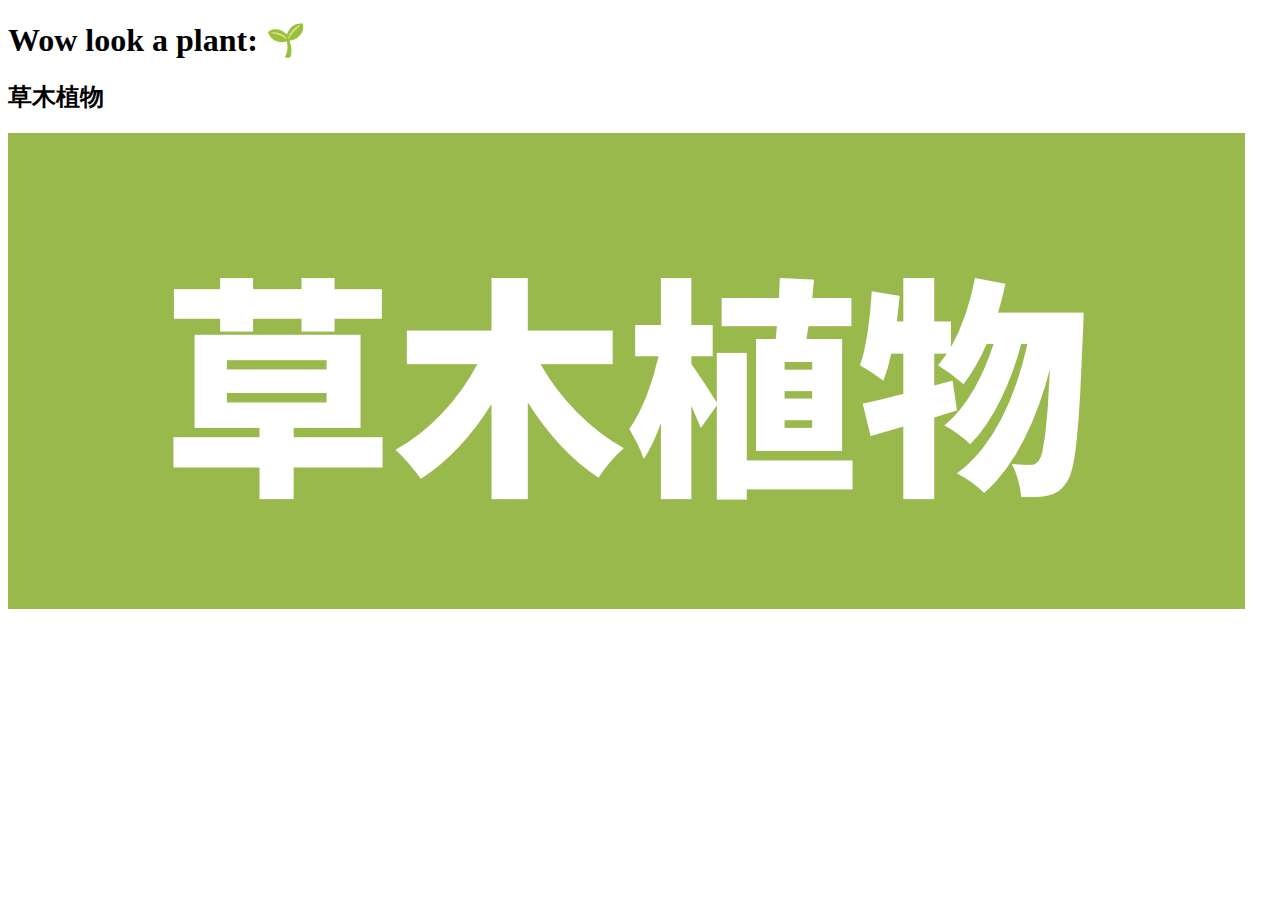
==== docs/index.html @ 02db793a "added pic" ====
<!DOCTYPE html>
<html lang="en">
<head>
    <meta charset="UTF-8">
    <meta http-equiv="X-UA-Compatible" content="IE=edge">
    <meta name="viewport" content="width=device-width, initial-scale=1.0">
    <title>Kusaki</title>
</head>
<body>
    <h1>Wow look a plant: 🌱</h1>
    <h2>草木植物</h2>
    <img src="kusaki.png" alt="kusaki">
</body>
</html>
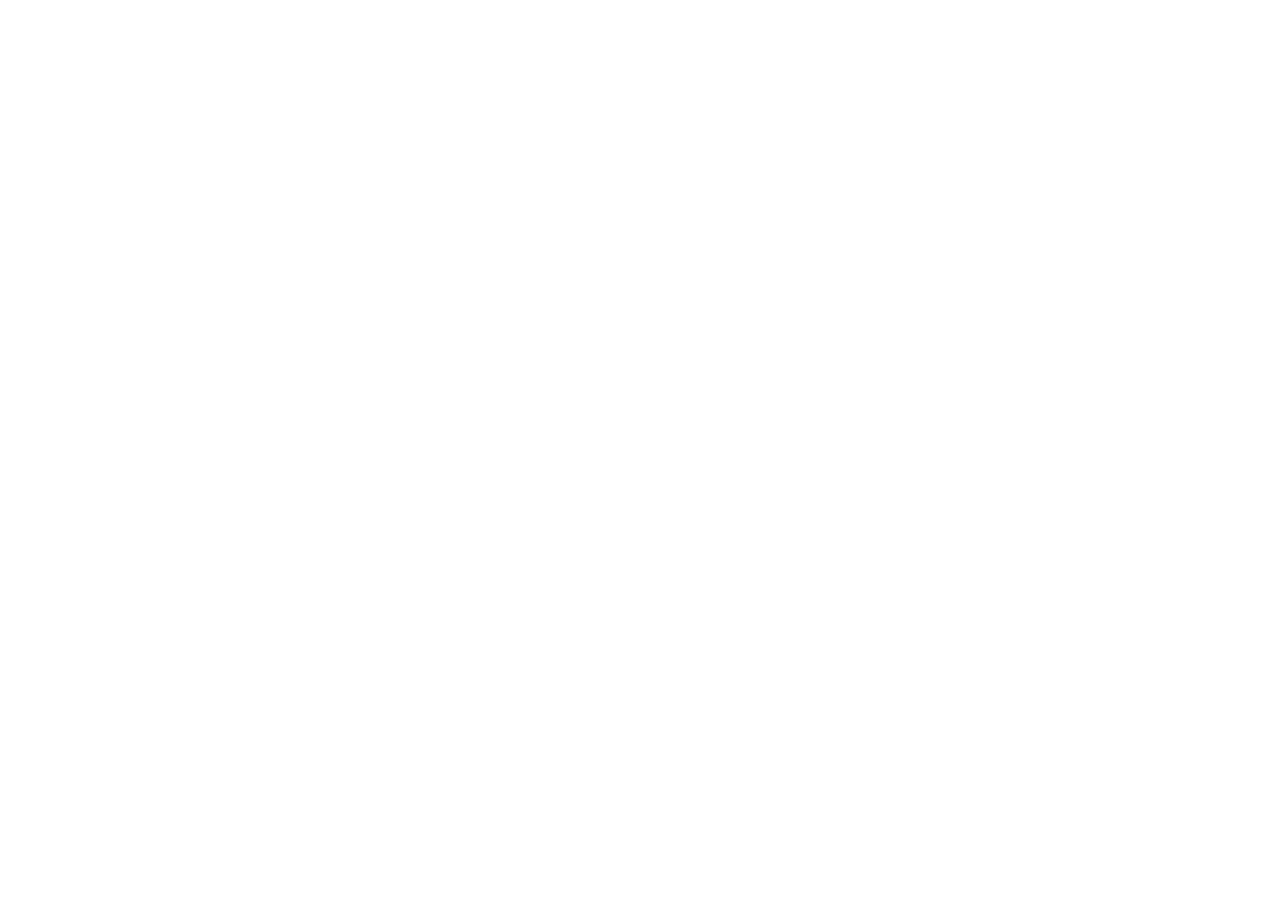
==== commit 0d065df7: "✨New website design woah" ====
--- a/docs/index.html
+++ b/docs/index.html
@@ -5,10 +5,22 @@
     <meta http-equiv="X-UA-Compatible" content="IE=edge">
     <meta name="viewport" content="width=device-width, initial-scale=1.0">
     <title>Kusaki</title>
+    <link rel="stylesheet" href="style.css">
 </head>
 <body>
-    <h1>Wow look a plant: 🌱</h1>
-    <h2>草木植物</h2>
-    <img src="kusaki.png" alt="kusaki">
+    <div id="logo">
+        <svg width="100%" height="100%" viewBox="0 0 533 184" version="1.1" xmlns="http://www.w3.org/2000/svg" xmlns:xlink="http://www.w3.org/1999/xlink" xml:space="preserve" xmlns:serif="http://www.serif.com/" style="fill-rule:evenodd;clip-rule:evenodd;stroke-linejoin:round;stroke-miterlimit:2;">
+            <g transform="matrix(1,0,0,1,-2540.97,-5972.1)">
+                <g transform="matrix(1.42621,0,0,1.42621,1571.9,4280.78)">
+                    <g transform="matrix(0.409888,0,0,0.409888,-322.223,125.083)">
+                        <text x="2432px" y="2786.39px" style="font-family:'NotoSansCJKjp-Black', 'Noto Sans CJK JP', sans-serif;font-weight:900;font-size:232px;fill:white;">草木植物</text>
+                    </g>
+                    <g transform="matrix(0.124525,0,0,0.124525,447.279,967.38)">
+                        <text x="2432px" y="2786.39px" style="font-family:'NotoSansCJKjp-Black', 'Noto Sans CJK JP', sans-serif;font-weight:900;font-size:232px;fill:white;">K<tspan x="2591.15px 2765.38px " y="2786.39px 2786.39px ">US</tspan>AKI PL<tspan x="3661.14px " y="2786.39px ">A</tspan>NT<tspan x="4133.72px " y="2786.39px ">S</tspan></text>
+                    </g>
+                </g>
+            </g>
+        </svg>
+    </div>
 </body>
 </html>
--- a/docs/style.css
+++ b/docs/style.css
@@ -0,0 +1,14 @@
+html {
+    min-height:100%;
+    background:url(bg.png);
+    background-size:cover
+  }
+  #logo{
+    width: 40%;
+    margin: 0;
+    position: absolute;
+    top: 45%;
+    left: 50%;
+    -ms-transform: translate(-50%, -50%);
+    transform: translate(-50%, -50%);
+  }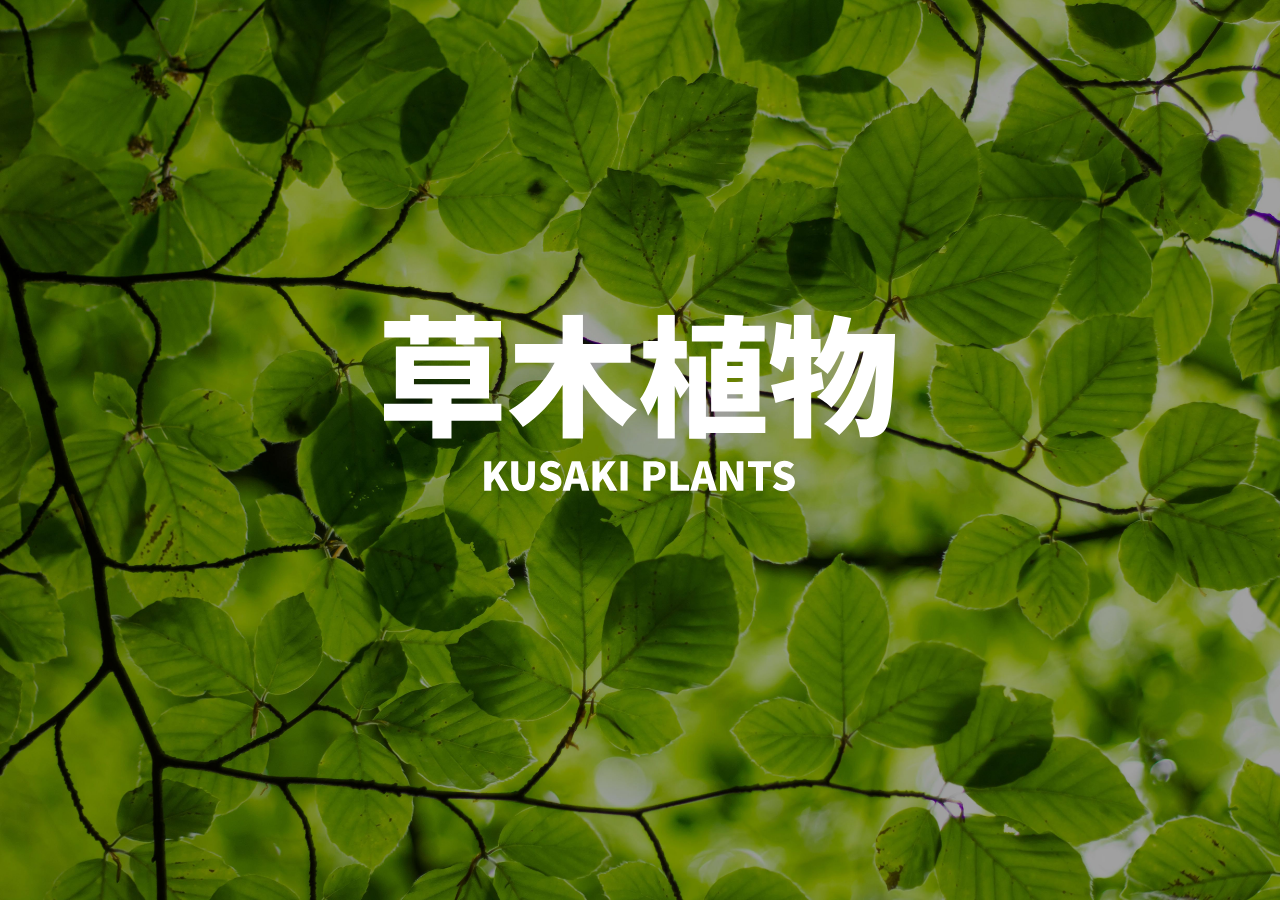
==== commit a3116849: "Font independance for website" ====
--- a/docs/index.html
+++ b/docs/index.html
@@ -10,17 +10,63 @@
 <body>
     <div id="logo">
         <svg width="100%" height="100%" viewBox="0 0 533 184" version="1.1" xmlns="http://www.w3.org/2000/svg" xmlns:xlink="http://www.w3.org/1999/xlink" xml:space="preserve" xmlns:serif="http://www.serif.com/" style="fill-rule:evenodd;clip-rule:evenodd;stroke-linejoin:round;stroke-miterlimit:2;">
-            <g transform="matrix(1,0,0,1,-2540.97,-5972.1)">
-                <g transform="matrix(1.42621,0,0,1.42621,1571.9,4280.78)">
+            <g transform="matrix(1,0,0,1,-2084.97,-4875.1)">
+                <g transform="matrix(1.42621,0,0,1.42621,1115.9,3183.78)">
                     <g transform="matrix(0.409888,0,0,0.409888,-322.223,125.083)">
-                        <text x="2432px" y="2786.39px" style="font-family:'NotoSansCJKjp-Black', 'Noto Sans CJK JP', sans-serif;font-weight:900;font-size:232px;fill:white;">草木植物</text>
+                        <g transform="matrix(232,0,0,232,2432,2786.39)">
+                            <path d="M0.252,-0.625L0.394,-0.625L0.394,-0.68L0.603,-0.68L0.603,-0.625L0.745,-0.625L0.745,-0.68L0.949,-0.68L0.949,-0.807L0.745,-0.807L0.745,-0.855L0.603,-0.855L0.603,-0.807L0.394,-0.807L0.394,-0.855L0.252,-0.855L0.252,-0.807L0.053,-0.807L0.053,-0.68L0.252,-0.68L0.252,-0.625ZM0.281,-0.361L0.711,-0.361L0.711,-0.32L0.281,-0.32L0.281,-0.361ZM0.281,-0.502L0.711,-0.502L0.711,-0.462L0.281,-0.462L0.281,-0.502ZM0.952,-0.171L0.569,-0.171L0.569,-0.211L0.857,-0.211L0.857,-0.611L0.142,-0.611L0.142,-0.211L0.422,-0.211L0.422,-0.171L0.051,-0.171L0.051,-0.041L0.422,-0.041L0.422,0.095L0.569,0.095L0.569,-0.041L0.952,-0.041L0.952,-0.171Z" style="fill:white;fill-rule:nonzero;"/>
+                        </g>
+                        <g transform="matrix(232,0,0,232,2664,2786.39)">
+                            <path d="M0.944,-0.485L0.944,-0.629L0.578,-0.629L0.578,-0.855L0.422,-0.855L0.422,-0.629L0.057,-0.629L0.057,-0.485L0.361,-0.485C0.283,-0.336 0.154,-0.196 0.008,-0.117C0.042,-0.087 0.092,-0.029 0.117,0.008C0.237,-0.069 0.34,-0.182 0.422,-0.314L0.422,0.095L0.578,0.095L0.578,-0.321C0.661,-0.189 0.765,-0.074 0.883,0.003C0.907,-0.037 0.957,-0.095 0.992,-0.124C0.848,-0.202 0.714,-0.34 0.633,-0.485L0.944,-0.485Z" style="fill:white;fill-rule:nonzero;"/>
+                        </g>
+                        <g transform="matrix(232,0,0,232,2896,2786.39)">
+                            <path d="M0.804,-0.461L0.685,-0.461L0.685,-0.494L0.804,-0.494L0.804,-0.461ZM0.804,-0.337L0.685,-0.337L0.685,-0.369L0.804,-0.369L0.804,-0.337ZM0.804,-0.211L0.685,-0.211L0.685,-0.244L0.804,-0.244L0.804,-0.211ZM0.562,-0.593L0.562,-0.112L0.933,-0.112L0.933,-0.593L0.779,-0.593C0.782,-0.611 0.785,-0.629 0.788,-0.648L0.973,-0.648L0.973,-0.769L0.804,-0.769C0.807,-0.796 0.81,-0.822 0.812,-0.848L0.665,-0.855C0.664,-0.828 0.663,-0.798 0.661,-0.769L0.414,-0.769L0.414,-0.648L0.652,-0.648C0.651,-0.629 0.649,-0.61 0.647,-0.593L0.562,-0.593ZM0.978,-0.071L0.522,-0.071L0.522,-0.533L0.393,-0.533L0.393,-0.32C0.372,-0.354 0.308,-0.452 0.283,-0.486L0.283,-0.519L0.375,-0.519L0.375,-0.653L0.283,-0.653L0.283,-0.855L0.152,-0.855L0.152,-0.653L0.041,-0.653L0.041,-0.519L0.142,-0.519C0.118,-0.409 0.071,-0.283 0.016,-0.207C0.036,-0.173 0.066,-0.117 0.078,-0.078C0.106,-0.119 0.13,-0.172 0.152,-0.232L0.152,0.095L0.283,0.095L0.283,-0.307C0.299,-0.271 0.314,-0.237 0.324,-0.211L0.393,-0.308L0.393,0.097L0.522,0.097L0.522,0.053L0.978,0.053L0.978,-0.071Z" style="fill:white;fill-rule:nonzero;"/>
+                        </g>
+                        <g transform="matrix(232,0,0,232,3128,2786.39)">
+                            <path d="M0.605,-0.706C0.617,-0.746 0.628,-0.788 0.637,-0.83L0.506,-0.855C0.485,-0.747 0.45,-0.64 0.402,-0.557L0.402,-0.668L0.33,-0.668L0.33,-0.855L0.197,-0.855L0.197,-0.668L0.169,-0.668C0.174,-0.705 0.178,-0.742 0.181,-0.778L0.061,-0.798C0.054,-0.682 0.039,-0.558 0.01,-0.48C0.038,-0.465 0.089,-0.432 0.111,-0.414C0.124,-0.447 0.135,-0.486 0.145,-0.53L0.197,-0.53L0.197,-0.357C0.131,-0.34 0.071,-0.325 0.022,-0.315L0.056,-0.176C0.099,-0.188 0.147,-0.202 0.197,-0.217L0.197,0.095L0.33,0.095L0.33,-0.256C0.363,-0.266 0.396,-0.276 0.428,-0.286L0.409,-0.414L0.33,-0.393L0.33,-0.53L0.385,-0.53C0.373,-0.512 0.36,-0.495 0.347,-0.48C0.377,-0.462 0.433,-0.421 0.456,-0.399C0.493,-0.446 0.527,-0.505 0.556,-0.572L0.586,-0.572C0.542,-0.434 0.469,-0.297 0.374,-0.222C0.412,-0.202 0.458,-0.168 0.485,-0.141C0.583,-0.236 0.663,-0.412 0.705,-0.572L0.732,-0.572C0.682,-0.346 0.586,-0.129 0.428,-0.016C0.468,0.004 0.518,0.04 0.545,0.068C0.681,-0.047 0.774,-0.253 0.829,-0.465C0.817,-0.204 0.802,-0.099 0.782,-0.072C0.77,-0.057 0.761,-0.052 0.747,-0.052C0.728,-0.052 0.698,-0.052 0.665,-0.056C0.687,-0.016 0.702,0.045 0.705,0.086C0.749,0.087 0.79,0.087 0.819,0.08C0.854,0.072 0.877,0.059 0.902,0.021C0.939,-0.03 0.955,-0.198 0.972,-0.643C0.973,-0.66 0.974,-0.706 0.974,-0.706L0.605,-0.706Z" style="fill:white;fill-rule:nonzero;"/>
+                        </g>
                     </g>
                     <g transform="matrix(0.124525,0,0,0.124525,447.279,967.38)">
-                        <text x="2432px" y="2786.39px" style="font-family:'NotoSansCJKjp-Black', 'Noto Sans CJK JP', sans-serif;font-weight:900;font-size:232px;fill:white;">K<tspan x="2591.15px 2765.38px " y="2786.39px 2786.39px ">US</tspan>AKI PL<tspan x="3661.14px " y="2786.39px ">A</tspan>NT<tspan x="4133.72px " y="2786.39px ">S</tspan></text>
+                        <g transform="matrix(232,0,0,232,2432,2786.39)">
+                            <path d="M0.086,-0L0.265,-0L0.265,-0.195L0.346,-0.305L0.521,-0L0.717,-0L0.45,-0.446L0.675,-0.744L0.479,-0.744L0.268,-0.45L0.265,-0.45L0.265,-0.744L0.086,-0.744L0.086,-0Z" style="fill:white;fill-rule:nonzero;"/>
+                        </g>
+                        <g transform="matrix(232,0,0,232,2591.15,2786.39)">
+                            <path d="M0.384,0.014C0.582,0.014 0.682,-0.099 0.682,-0.35L0.682,-0.744L0.51,-0.744L0.51,-0.331C0.51,-0.19 0.465,-0.14 0.384,-0.14C0.302,-0.14 0.26,-0.19 0.26,-0.331L0.26,-0.744L0.082,-0.744L0.082,-0.35C0.082,-0.099 0.185,0.014 0.384,0.014Z" style="fill:white;fill-rule:nonzero;"/>
+                        </g>
+                        <g transform="matrix(232,0,0,232,2765.38,2786.39)">
+                            <path d="M0.317,0.014C0.497,0.014 0.601,-0.095 0.601,-0.219C0.601,-0.324 0.546,-0.386 0.454,-0.423L0.361,-0.46C0.295,-0.486 0.248,-0.502 0.248,-0.543C0.248,-0.583 0.282,-0.605 0.337,-0.605C0.395,-0.605 0.441,-0.585 0.49,-0.548L0.579,-0.66C0.514,-0.725 0.423,-0.758 0.337,-0.758C0.179,-0.758 0.067,-0.658 0.067,-0.533C0.067,-0.425 0.14,-0.36 0.218,-0.329L0.313,-0.289C0.377,-0.262 0.418,-0.248 0.418,-0.205C0.418,-0.165 0.387,-0.14 0.321,-0.14C0.262,-0.14 0.193,-0.171 0.14,-0.216L0.039,-0.093C0.116,-0.022 0.22,0.014 0.317,0.014Z" style="fill:white;fill-rule:nonzero;"/>
+                        </g>
+                        <g transform="matrix(232,0,0,232,2913.63,2786.39)">
+                            <path d="M0.251,-0.309L0.267,-0.372C0.286,-0.446 0.306,-0.533 0.324,-0.611L0.328,-0.611C0.348,-0.535 0.367,-0.446 0.387,-0.372L0.403,-0.309L0.251,-0.309ZM0.48,-0L0.668,-0L0.437,-0.744L0.223,-0.744L-0.008,-0L0.174,-0L0.217,-0.171L0.437,-0.171L0.48,-0Z" style="fill:white;fill-rule:nonzero;"/>
+                        </g>
+                        <g transform="matrix(232,0,0,232,3066.75,2786.39)">
+                            <path d="M0.086,-0L0.265,-0L0.265,-0.195L0.346,-0.305L0.521,-0L0.717,-0L0.45,-0.446L0.675,-0.744L0.479,-0.744L0.268,-0.45L0.265,-0.45L0.265,-0.744L0.086,-0.744L0.086,-0Z" style="fill:white;fill-rule:nonzero;"/>
+                        </g>
+                        <g transform="matrix(232,0,0,232,3231.01,2786.39)">
+                            <rect x="0.086" y="-0.744" width="0.179" height="0.744" style="fill:white;fill-rule:nonzero;"/>
+                        </g>
+                        <g transform="matrix(232,0,0,232,3365.34,2786.39)">
+                            <path d="M0.086,-0L0.265,-0L0.265,-0.247L0.352,-0.247C0.509,-0.247 0.646,-0.325 0.646,-0.502C0.646,-0.686 0.511,-0.744 0.347,-0.744L0.086,-0.744L0.086,-0ZM0.265,-0.388L0.265,-0.603L0.338,-0.603C0.424,-0.603 0.472,-0.577 0.472,-0.502C0.472,-0.429 0.43,-0.388 0.343,-0.388L0.265,-0.388Z" style="fill:white;fill-rule:nonzero;"/>
+                        </g>
+                        <g transform="matrix(232,0,0,232,3524.72,2786.39)">
+                            <path d="M0.086,-0L0.554,-0L0.554,-0.15L0.265,-0.15L0.265,-0.744L0.086,-0.744L0.086,-0Z" style="fill:white;fill-rule:nonzero;"/>
+                        </g>
+                        <g transform="matrix(232,0,0,232,3661.14,2786.39)">
+                            <path d="M0.251,-0.309L0.267,-0.372C0.286,-0.446 0.306,-0.533 0.324,-0.611L0.328,-0.611C0.348,-0.535 0.367,-0.446 0.387,-0.372L0.403,-0.309L0.251,-0.309ZM0.48,-0L0.668,-0L0.437,-0.744L0.223,-0.744L-0.008,-0L0.174,-0L0.217,-0.171L0.437,-0.171L0.48,-0Z" style="fill:white;fill-rule:nonzero;"/>
+                        </g>
+                        <g transform="matrix(232,0,0,232,3814.26,2786.39)">
+                            <path d="M0.086,-0L0.256,-0L0.256,-0.247C0.256,-0.337 0.241,-0.439 0.233,-0.522L0.238,-0.522L0.311,-0.359L0.495,-0L0.677,-0L0.677,-0.744L0.507,-0.744L0.507,-0.498C0.507,-0.409 0.521,-0.302 0.531,-0.223L0.526,-0.223L0.453,-0.388L0.268,-0.744L0.086,-0.744L0.086,-0Z" style="fill:white;fill-rule:nonzero;"/>
+                        </g>
+                        <g transform="matrix(232,0,0,232,3991.5,2786.39)">
+                            <path d="M0.23,-0L0.409,-0L0.409,-0.596L0.611,-0.596L0.611,-0.744L0.029,-0.744L0.029,-0.596L0.23,-0.596L0.23,-0Z" style="fill:white;fill-rule:nonzero;"/>
+                        </g>
+                        <g transform="matrix(232,0,0,232,4133.72,2786.39)">
+                            <path d="M0.317,0.014C0.497,0.014 0.601,-0.095 0.601,-0.219C0.601,-0.324 0.546,-0.386 0.454,-0.423L0.361,-0.46C0.295,-0.486 0.248,-0.502 0.248,-0.543C0.248,-0.583 0.282,-0.605 0.337,-0.605C0.395,-0.605 0.441,-0.585 0.49,-0.548L0.579,-0.66C0.514,-0.725 0.423,-0.758 0.337,-0.758C0.179,-0.758 0.067,-0.658 0.067,-0.533C0.067,-0.425 0.14,-0.36 0.218,-0.329L0.313,-0.289C0.377,-0.262 0.418,-0.248 0.418,-0.205C0.418,-0.165 0.387,-0.14 0.321,-0.14C0.262,-0.14 0.193,-0.171 0.14,-0.216L0.039,-0.093C0.116,-0.022 0.22,0.014 0.317,0.014Z" style="fill:white;fill-rule:nonzero;"/>
+                        </g>
                     </g>
                 </g>
             </g>
-        </svg>
+        </svg>        
     </div>
 </body>
 </html>
--- a/docs/style.css
+++ b/docs/style.css
@@ -1,6 +1,6 @@
 html {
     min-height:100%;
-    background:url(bg.png);
+    background:url(bg.jpg);
     background-size:cover
   }
   #logo{
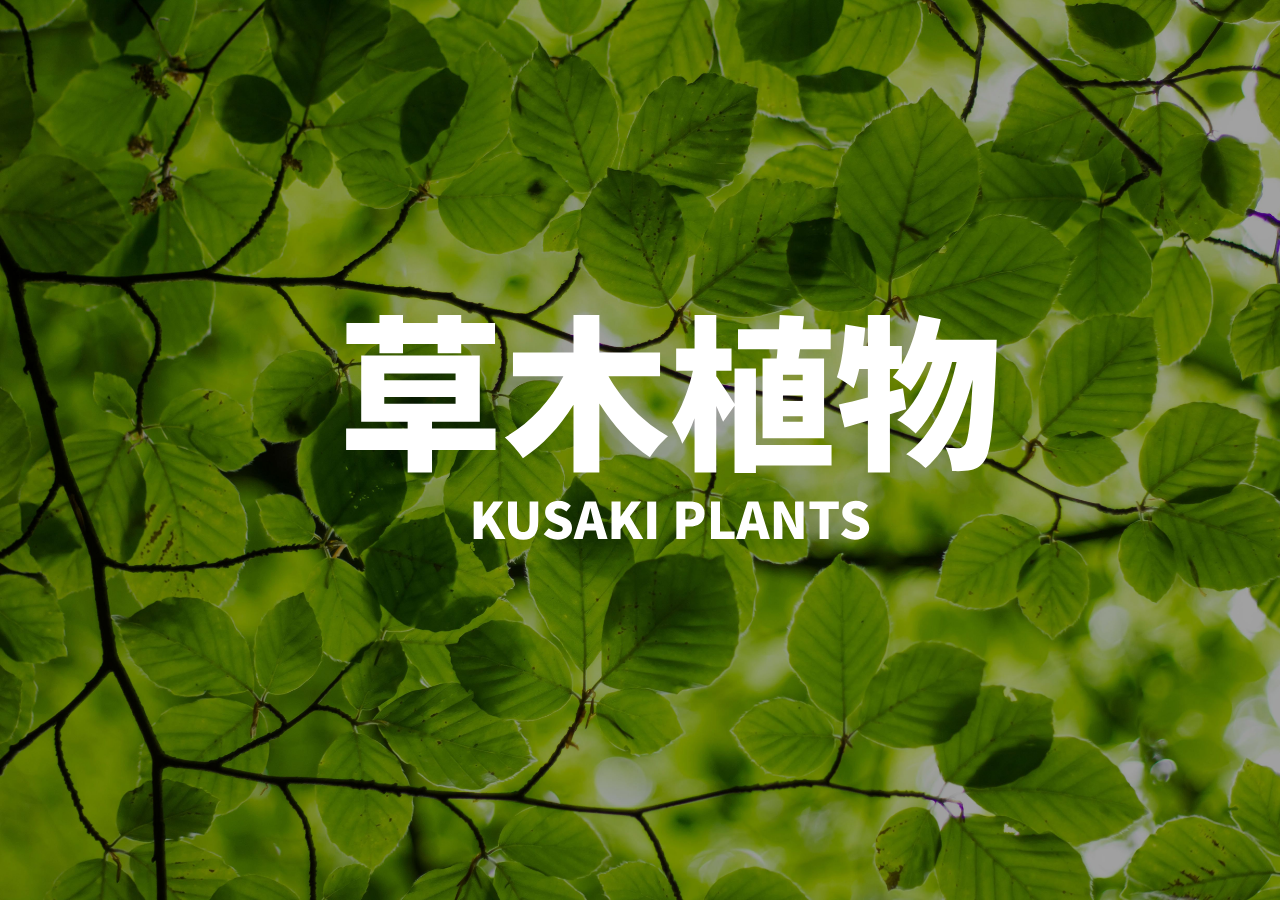
==== commit 111404eb: "✨Added slide in css animation to docs generated by animista" ====
--- a/docs/index.html
+++ b/docs/index.html
@@ -5,10 +5,11 @@
     <meta http-equiv="X-UA-Compatible" content="IE=edge">
     <meta name="viewport" content="width=device-width, initial-scale=1.0">
     <title>Kusaki</title>
+    <link rel="icon" type="image/png" href="favicon.png">
     <link rel="stylesheet" href="style.css">
 </head>
 <body>
-    <div id="logo">
+    <div class="slide-in-bck-top" id="logo">
         <svg width="100%" height="100%" viewBox="0 0 533 184" version="1.1" xmlns="http://www.w3.org/2000/svg" xmlns:xlink="http://www.w3.org/1999/xlink" xml:space="preserve" xmlns:serif="http://www.serif.com/" style="fill-rule:evenodd;clip-rule:evenodd;stroke-linejoin:round;stroke-miterlimit:2;">
             <g transform="matrix(1,0,0,1,-2084.97,-4875.1)">
                 <g transform="matrix(1.42621,0,0,1.42621,1115.9,3183.78)">
@@ -68,5 +69,15 @@
             </g>
         </svg>        
     </div>
+
+    <script src='https://storage.ko-fi.com/cdn/scripts/overlay-widget.js'></script>
+    <script>
+        kofiWidgetOverlay.draw('alexmiao', {
+            'type': 'floating-chat',
+            'floating-chat.donateButton.text': 'Support me',
+            'floating-chat.donateButton.background-color': '#ffffff',
+            'floating-chat.donateButton.text-color': '#323842'
+            });
+    </script>
 </body>
 </html>
--- a/docs/style.css
+++ b/docs/style.css
@@ -4,11 +4,18 @@
     background-size:cover
   }
   #logo{
-    width: 40%;
-    margin: 0;
+    width: 75%;
+    height: 25%;
     position: absolute;
-    top: 45%;
-    left: 50%;
-    -ms-transform: translate(-50%, -50%);
-    transform: translate(-50%, -50%);
-  }+    top: 35%;
+    left: 15%;
+  }
+
+.slide-in-bck-top{animation:slide-in-bck-top .6s cubic-bezier(.25,.46,.45,.94) both}
+@keyframes slide-in-bck-top{0%{transform:translateZ(700px) translateY(-300px);opacity:0}100%{transform:translateZ(0) translateY(0);opacity:1}}
+/* ----------------------------------------------
+ * Generated by Animista on 2021-10-24 12:13:15
+ * Licensed under FreeBSD License.
+ * See http://animista.net/license for more info. 
+ * w: http://animista.net, t: @cssanimista
+ * ---------------------------------------------- */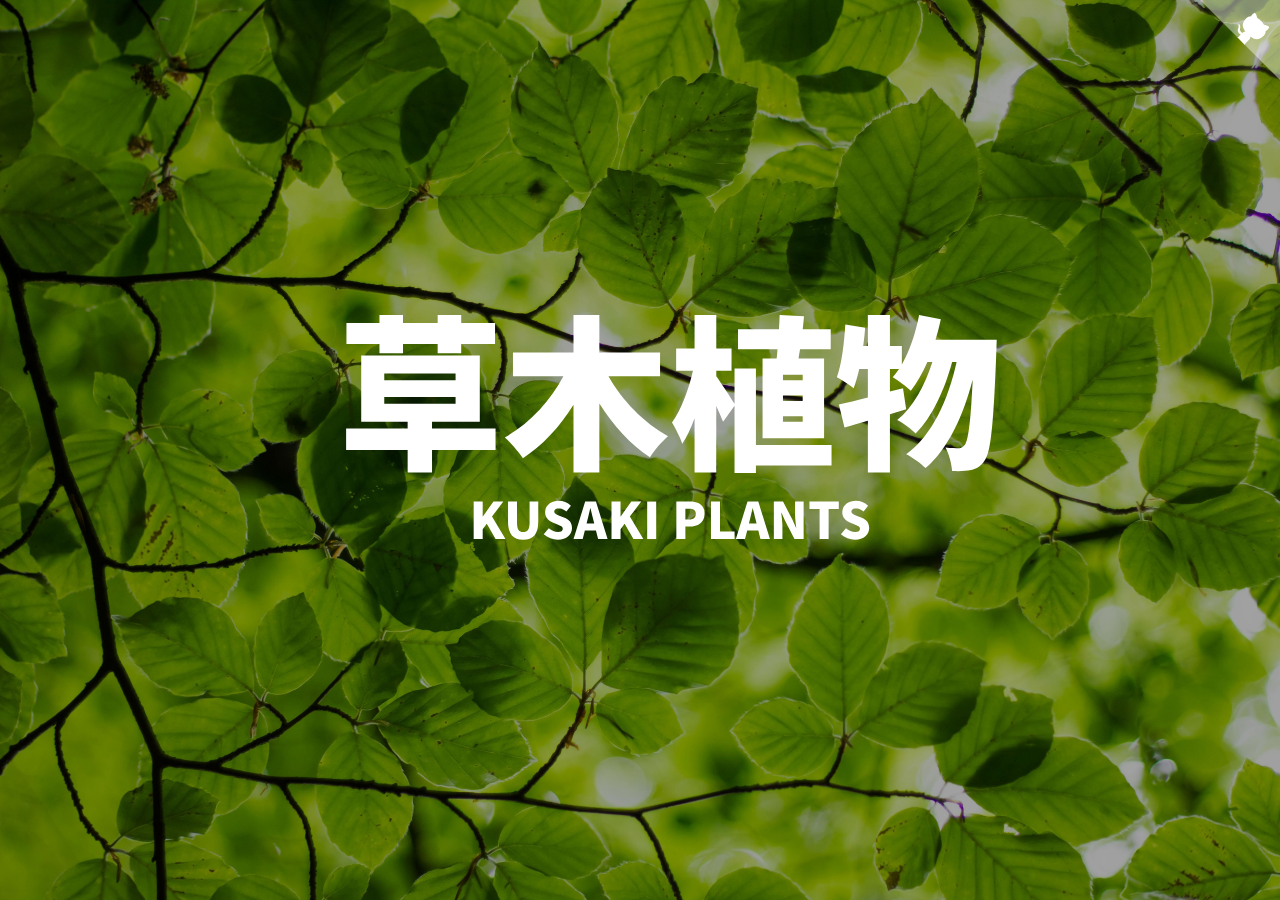
==== commit 4491ce54: "updated link for github resp on docs so to reflect organisation change" ====
--- a/docs/index.html
+++ b/docs/index.html
@@ -9,6 +9,7 @@
     <link rel="stylesheet" href="style.css">
 </head>
 <body>
+    <a  target=”_blank” href="https://github.com/kusaki-plants/kusaki" class="github-corner" aria-label="View source on GitHub"><svg width="80" height="80" viewBox="0 0 250 250" style="fill:#ffffff70; color:rgb(255, 255, 255); position: absolute; top: 0; border: 0; right: 0;" aria-hidden="true"><path d="M0,0 L115,115 L130,115 L142,142 L250,250 L250,0 Z"></path><path d="M128.3,109.0 C113.8,99.7 119.0,89.6 119.0,89.6 C122.0,82.7 120.5,78.6 120.5,78.6 C119.2,72.0 123.4,76.3 123.4,76.3 C127.3,80.9 125.5,87.3 125.5,87.3 C122.9,97.6 130.6,101.9 134.4,103.2" fill="currentColor" style="transform-origin: 130px 106px;" class="octo-arm"></path><path d="M115.0,115.0 C114.9,115.1 118.7,116.5 119.8,115.4 L133.7,101.6 C136.9,99.2 139.9,98.4 142.2,98.6 C133.8,88.0 127.5,74.4 143.8,58.0 C148.5,53.4 154.0,51.2 159.7,51.0 C160.3,49.4 163.2,43.6 171.4,40.1 C171.4,40.1 176.1,42.5 178.8,56.2 C183.1,58.6 187.2,61.8 190.9,65.4 C194.5,69.0 197.7,73.2 200.1,77.6 C213.8,80.2 216.3,84.9 216.3,84.9 C212.7,93.1 206.9,96.0 205.4,96.6 C205.1,102.4 203.0,107.8 198.3,112.5 C181.9,128.9 168.3,122.5 157.7,114.1 C157.9,116.9 156.7,120.9 152.7,124.9 L141.0,136.5 C139.8,137.7 141.6,141.9 141.8,141.8 Z" fill="currentColor" class="octo-body"></path></svg></a><style>.github-corner:hover .octo-arm{animation:octocat-wave 560ms ease-in-out}@keyframes octocat-wave{0%,100%{transform:rotate(0)}20%,60%{transform:rotate(-25deg)}40%,80%{transform:rotate(10deg)}}@media (max-width:500px){.github-corner:hover .octo-arm{animation:none}.github-corner .octo-arm{animation:octocat-wave 560ms ease-in-out}}</style>
     <div class="slide-in-bck-top" id="logo">
         <svg width="100%" height="100%" viewBox="0 0 533 184" version="1.1" xmlns="http://www.w3.org/2000/svg" xmlns:xlink="http://www.w3.org/1999/xlink" xml:space="preserve" xmlns:serif="http://www.serif.com/" style="fill-rule:evenodd;clip-rule:evenodd;stroke-linejoin:round;stroke-miterlimit:2;">
             <g transform="matrix(1,0,0,1,-2084.97,-4875.1)">
